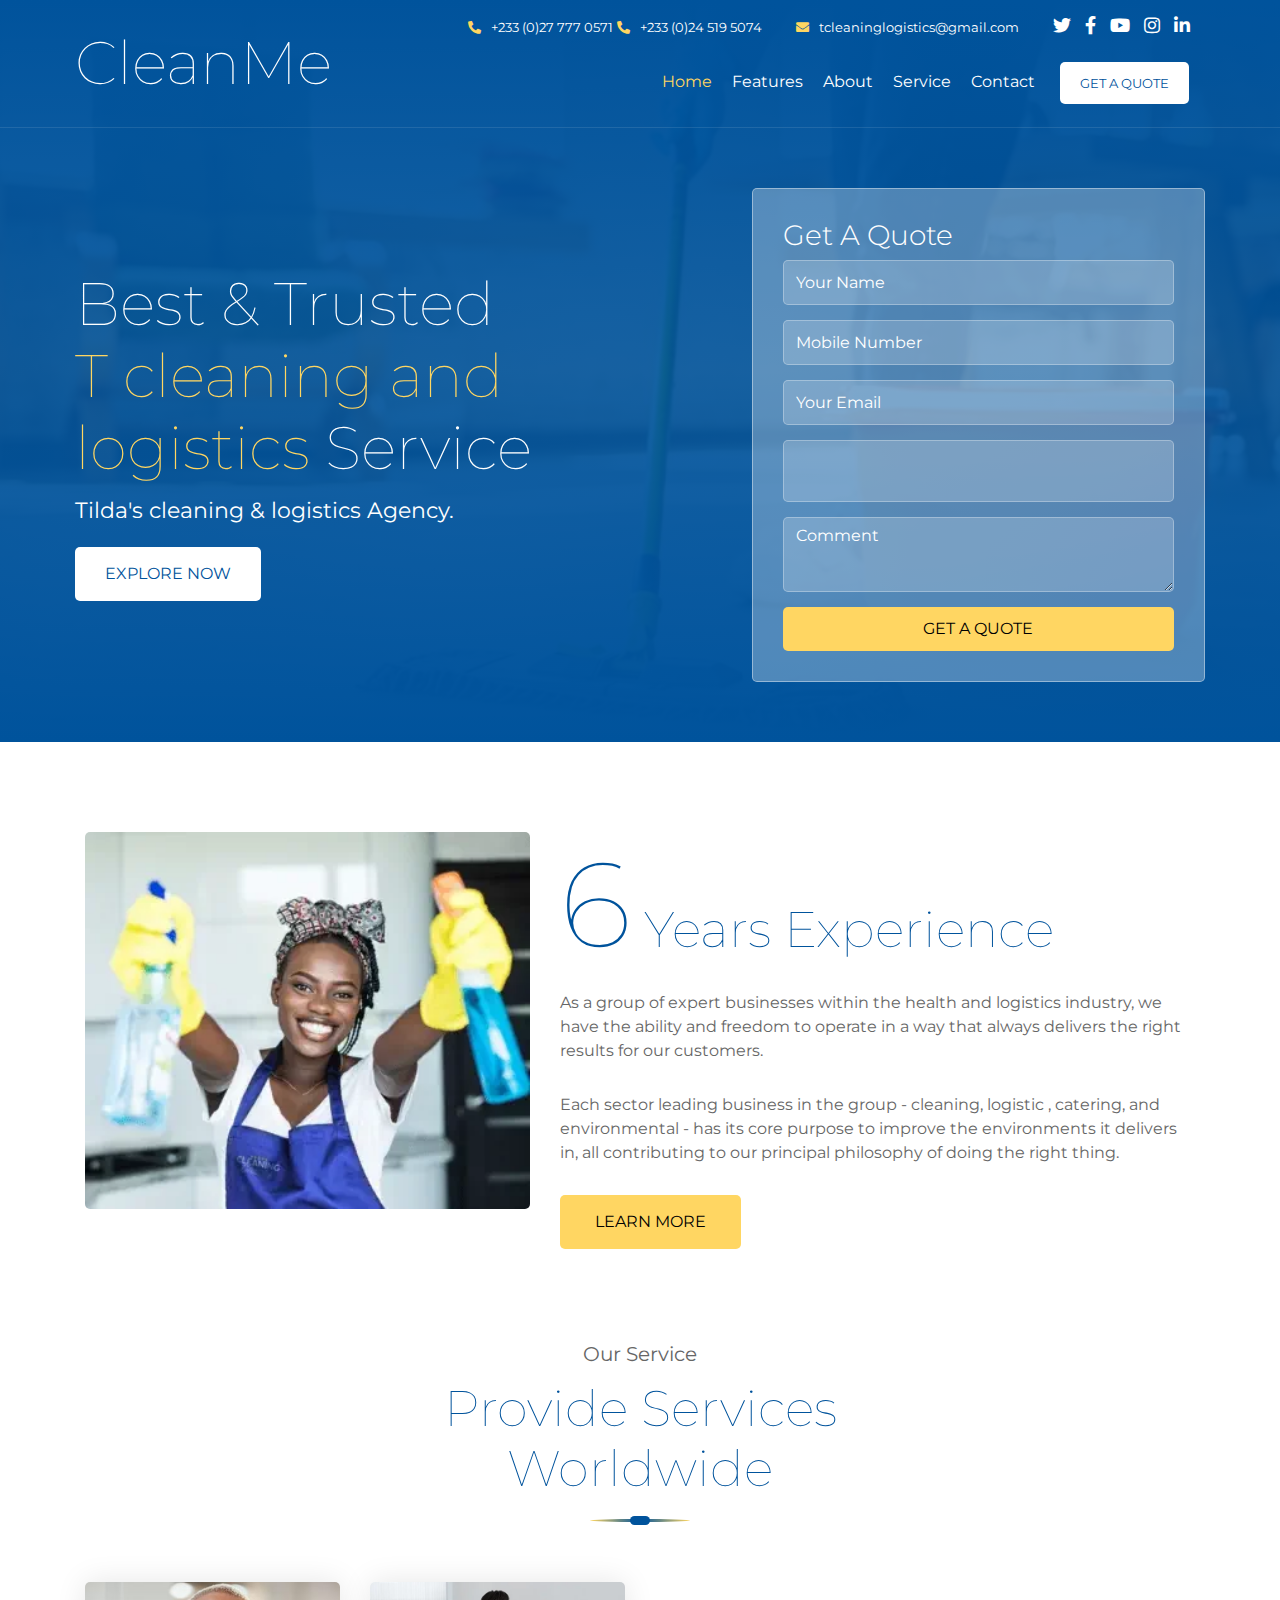
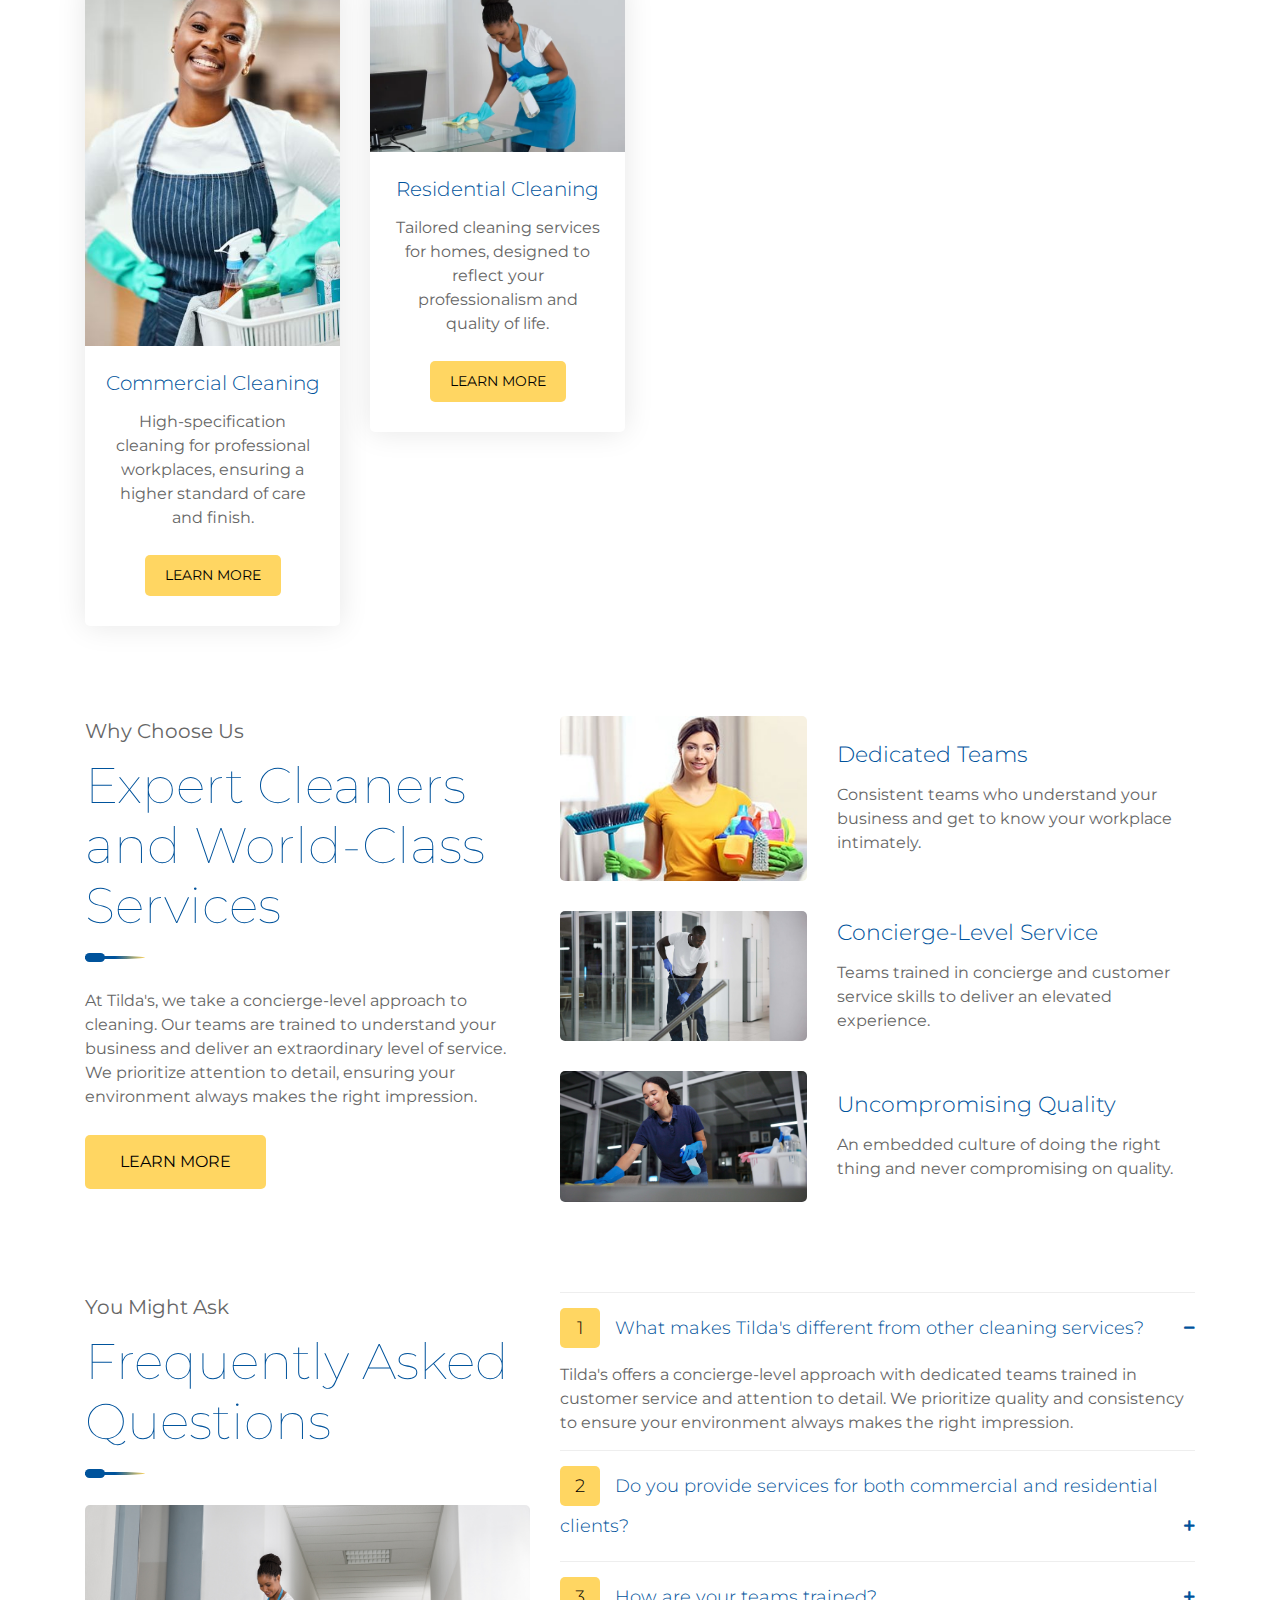
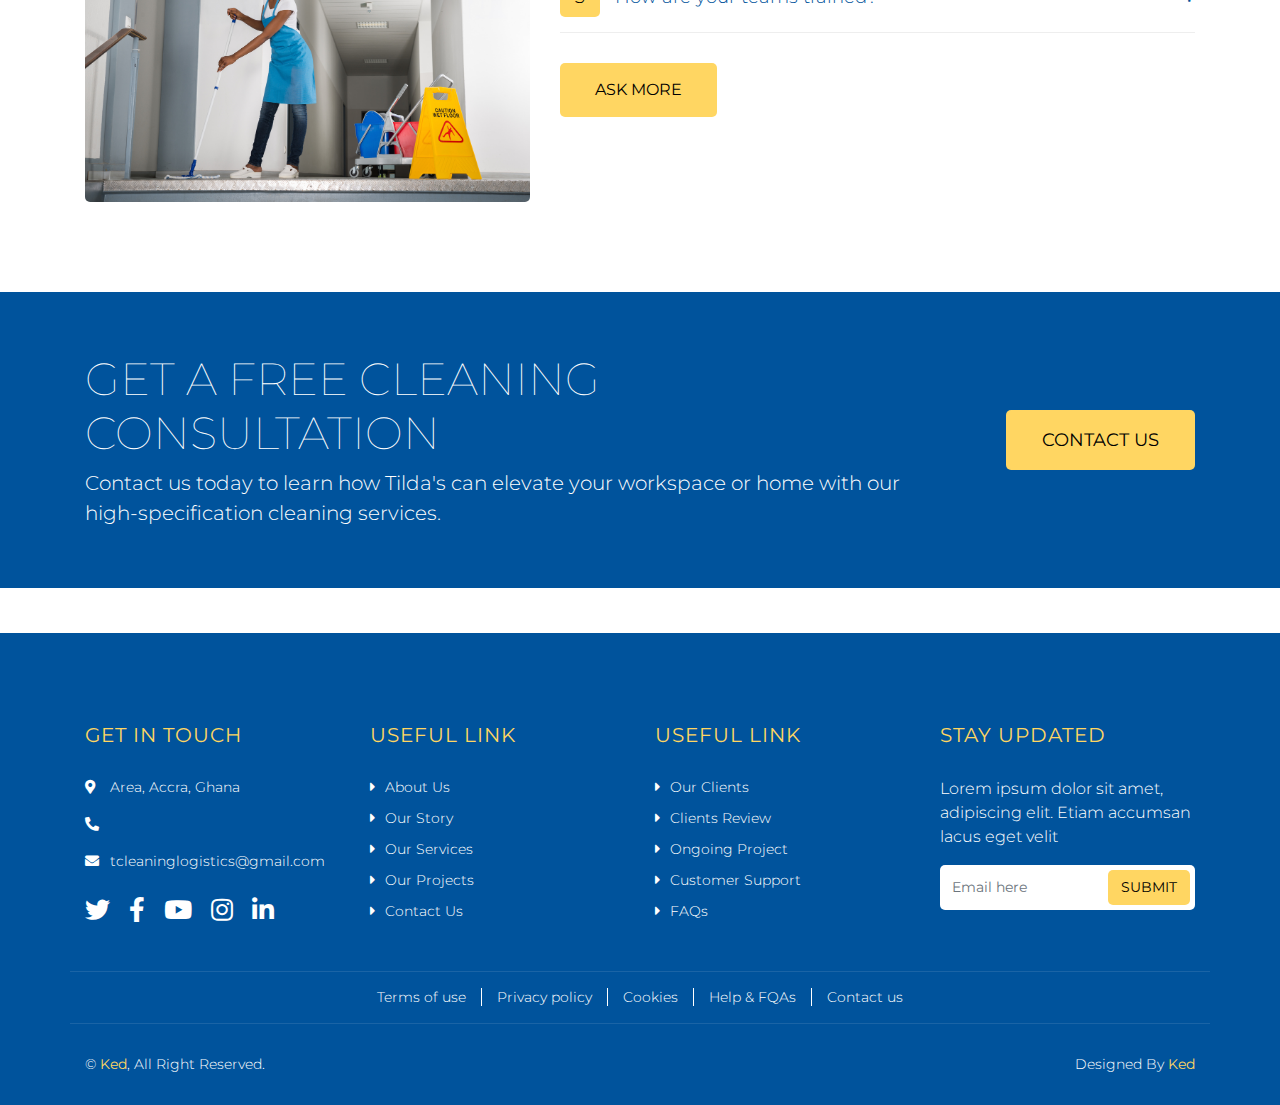
==== index.html @ 9ee3c09c "Page" ====
<!DOCTYPE html>
<html lang="en">
    <head>
        <meta charset="utf-8">
        <title>T cleaning and logistics</title>
        <meta content="width=device-width, initial-scale=1.0" name="viewport">
        <meta content="T cleaning and logistics" name="keywords">
        <meta content="T cleaning and logistics" name="description">

        <!-- Favicon -->
        <link href="img/favicon.ico" rel="icon">

        <!-- Google Font -->
        <link href="https://fonts.googleapis.com/css2?family=Montserrat:wght@100;300;400&display=swap" rel="stylesheet">
        
        <!-- CSS Libraries -->
        <link href="https://stackpath.bootstrapcdn.com/bootstrap/4.4.1/css/bootstrap.min.css" rel="stylesheet">
        <link href="https://cdnjs.cloudflare.com/ajax/libs/font-awesome/5.10.0/css/all.min.css" rel="stylesheet">
        <link href="lib/owlcarousel/assets/owl.carousel.min.css" rel="stylesheet">
        <link href="lib/lightbox/css/lightbox.min.css" rel="stylesheet">

        <!-- Template Stylesheet -->
        <link href="css/style.css" rel="stylesheet">
    </head>

    <body>
        <div class="wrapper">
            <!-- Header Start -->
            <div class="header home">
                <div class="container-fluid">
                    <div class="header-top row align-items-center">
                        <div class="col-lg-3">
                            <div class="brand">
                                <a href="index.html">
                                    CleanMe
                                    <!-- <img src="img/logo.png" alt="Logo"> -->
                                </a>
                            </div>
                        </div>
                        <div class="col-lg-9">
                            <div class="topbar">
                                <div class="topbar-col">
                                    <a href="tel:+233277770571"><i class="fa fa-phone-alt"></i>+233 (0)27 777 0571</a>
                                    <a href="tel:+233245195074"><i class="fa fa-phone-alt"></i>+233 (0)24 519 5074</a>
                                </div>
                                <div class="topbar-col">
                                    <a href="mailto:tcleaninglogistics@gmail.com"><i class="fa fa-envelope"></i>tcleaninglogistics@gmail.com</a>
                                </div>
                                <div class="topbar-col">
                                    <div class="topbar-social">
                                        <a href=""><i class="fab fa-twitter"></i></a>
                                        <a href=""><i class="fab fa-facebook-f"></i></a>
                                        <a href=""><i class="fab fa-youtube"></i></a>
                                        <a href=""><i class="fab fa-instagram"></i></a>
                                        <a href=""><i class="fab fa-linkedin-in"></i></a>
                                    </div>
                                </div>
                            </div>
                            <div class="navbar navbar-expand-lg bg-light navbar-light">
                                <a href="#" class="navbar-brand">MENU</a>
                                <button type="button" class="navbar-toggler" data-toggle="collapse" data-target="#navbarCollapse">
                                    <span class="navbar-toggler-icon"></span>
                                </button>

                                <div class="collapse navbar-collapse justify-content-between" id="navbarCollapse">
                                    <div class="navbar-nav ml-auto">
                                        <a href="index.html" class="nav-item nav-link active">Home</a>
                                        <a href="#feature" class="nav-item nav-link">Features</a>
                                        <a href="#about" class="nav-item nav-link">About</a>
                                        <a href="service.html" class="nav-item nav-link">Service</a>
                                        <a href="contact.html" class="nav-item nav-link">Contact</a>

                                        <a href="#" class="btn">Get A Quote</a>
                                    </div>
                                </div>
                            </div>
                        </div>
                    </div>
                    
                    <div class="hero row align-items-center">
                        <div class="col-md-7">
                            <h2>Best & Trusted</h2>
                            <h2><span>T cleaning and logistics</span> Service</h2>
                            <p>Tilda's cleaning & logistics Agency.</p>
                            <a class="btn" href="">Explore Now</a>
                        </div>
                        <div class="col-md-5">
                            <div class="form">
                                <h3>Get A Quote</h3>
                                <form>
                                    <input class="form-control name" type="text" placeholder="Your Name">
                                    <input class="form-control number" type="text" placeholder="Mobile Number">
                                    <input class="form-control email" type="email" placeholder="Your Email">
                                    <div class="control-group">
                                        <select class="custom-select service text-dark">
                                            <option selected>Choose a service</option>
                                            <option value="1">House Cleaning</option>
                                            <option value="2">Apartment Cleaning</option>
                                            <option value="3">Office Cleaning</option>
                                        </select>
                                    </div>
                                    <textarea class="form-control comment" placeholder="Comment"></textarea>
                                    <button class="btn btn-block submit">Get A Quote</button>
                                </form>
                            </div>
                        </div>
                    </div>
                </div>
            </div>
            <!-- Header End -->
            
            
            <!-- About Start -->
            <div class="about" id="about">
                <div class="container">
                    <div class="row">
                        <div class="col-lg-5 col-md-6">
                            <div class="about-img">
                                <img src="img/about.jpg" alt="Image">
                            </div>
                        </div>
                        <div class="col-lg-7 col-md-6">
                            <div class="about-text">
                                <h2><span class="experience">10</span> Years Experience</h2>
                                <p>
                                    As a group of expert businesses within the health and logistics industry, we have the ability and freedom to operate in a way that always delivers the right results for our customers.
                                </p>
                                <p>
                                    Each sector leading business in the group - cleaning, logistic ,  catering, and environmental - has its core purpose to improve the environments it delivers in, all contributing to our principal philosophy of doing the right thing. 
                                </p>
                                <a class="btn" href="#feature">Learn More</a>
                            </div>
                        </div>
                    </div>
                </div>
            </div>
            <!-- About End -->


            <!-- Service Start -->
<div class="service" id="service">
    <div class="container">
        <div class="section-header">
            <p>Our Service</p>
            <h2>Provide Services Worldwide</h2>
        </div>
        <div class="row">
            <div class="col-lg-3 col-md-6">
                <div class="service-item">
                    <img src="img/service-1.jpg" alt="Service">
                    <h3>Commercial Cleaning</h3>
                    <p>
                        High-specification cleaning for professional workplaces, ensuring a higher standard of care and finish.
                    </p>
                    <a class="btn" href="">Learn More</a>
                </div>
            </div>
            <div class="col-lg-3 col-md-6">
                <div class="service-item">
                    <img src="img/service-2.jpg" alt="Service">
                    <h3>Residential Cleaning</h3>
                    <p>
                        Tailored cleaning services for homes, designed to reflect your professionalism and quality of life.
                    </p>
                    <a class="btn" href="">Learn More</a>
                </div>
            </div>
        </div>
    </div>
</div>
<!-- Service End -->

<!-- Feature Start -->
<div class="feature" id="feature">
    <div class="container">
        <div class="row">
            <div class="col-md-5">
                <div class="section-header left">
                    <p>Why Choose Us</p>
                    <h2>Expert Cleaners and World-Class Services</h2>
                </div>
                <p>
                    At Tilda's, we take a concierge-level approach to cleaning. Our teams are trained to understand your business and deliver an extraordinary level of service. We prioritize attention to detail, ensuring your environment always makes the right impression.
                </p>
                <a class="btn" href="">Learn More</a>
            </div>
            <div class="col-md-7">
                <div class="row align-items-center feature-item">
                    <div class="col-5">
                        <img src="img/feature-1.jpg" alt="Feature">
                    </div>
                    <div class="col-7">
                        <h3>Dedicated Teams</h3>
                        <p>
                            Consistent teams who understand your business and get to know your workplace intimately.
                        </p>
                    </div>
                </div>
                <div class="row align-items-center feature-item">
                    <div class="col-5">
                        <img src="img/feature-2.jpg" alt="Feature">
                    </div>
                    <div class="col-7">
                        <h3>Concierge-Level Service</h3>
                        <p>
                            Teams trained in concierge and customer service skills to deliver an elevated experience.
                        </p>
                    </div>
                </div>
                <div class="row align-items-center feature-item">
                    <div class="col-5">
                        <img src="img/feature-3.jpg" alt="Feature">
                    </div>
                    <div class="col-7">
                        <h3>Uncompromising Quality</h3>
                        <p>
                            An embedded culture of doing the right thing and never compromising on quality.
                        </p>
                    </div>
                </div>
            </div>
        </div>
    </div>
</div>
<!-- Feature End -->

<!-- FAQs Start -->
<div class="faqs">
    <div class="container">
        <div class="row">
            <div class="col-md-5">
                <div class="section-header left">
                    <p>You Might Ask</p>
                    <h2>Frequently Asked Questions</h2>
                </div>
                <img src="img/faqs.jpg" alt="Image">
            </div>
            <div class="col-md-7">
                <div id="accordion">
                    <div class="card">
                        <div class="card-header">
                            <a class="card-link collapsed" data-toggle="collapse" href="#collapseOne" aria-expanded="true">
                                <span>1</span> What makes Tilda's different from other cleaning services?
                            </a>
                        </div>
                        <div id="collapseOne" class="collapse show" data-parent="#accordion">
                            <div class="card-body">
                                Tilda's offers a concierge-level approach with dedicated teams trained in customer service and attention to detail. We prioritize quality and consistency to ensure your environment always makes the right impression.
                            </div>
                        </div>
                    </div>
                    <div class="card">
                        <div class="card-header">
                            <a class="card-link" data-toggle="collapse" href="#collapseTwo">
                                <span>2</span> Do you provide services for both commercial and residential clients?
                            </a>
                        </div>
                        <div id="collapseTwo" class="collapse" data-parent="#accordion">
                            <div class="card-body">
                                Yes, Tilda's specializes in high-specification cleaning services for both professional workplaces and homes.
                            </div>
                        </div>
                    </div>
                    <div class="card">
                        <div class="card-header">
                            <a class="card-link" data-toggle="collapse" href="#collapseThree">
                                <span>3</span> How are your teams trained?
                            </a>
                        </div>
                        <div id="collapseThree" class="collapse" data-parent="#accordion">
                            <div class="card-body">
                                Our teams undergo rigorous training in concierge and customer service skills, ensuring they deliver an elevated level of service.
                            </div>
                        </div>
                    </div>
                </div>
                <a class="btn" href="">Ask more</a>
            </div>
        </div>
    </div>
</div>
<!-- FAQs End -->

<!-- Call to Action Start -->
<div class="call-to-action" id="contact">
    <div class="container">
        <div class="row align-items-center">
            <div class="col-md-9">
                <h2>Get A Free Cleaning Consultation</h2>
                <p>
                    Contact us today to learn how Tilda's can elevate your workspace or home with our high-specification cleaning services.
                </p>
            </div>
            <div class="col-md-3">
                <a class="btn" href="">Contact Us</a>
            </div>
        </div>
    </div>
</div>
<!-- Call to Action End -->


            <!-- Blog Start -->
            


            <!-- Footer Start -->
            <div class="footer">
                <div class="container">
                    <div class="row">
                        <div class="col-md-6 col-lg-3">
                            <div class="footer-contact">
                                <h2>Get In Touch</h2>
                                <p><i class="fa fa-map-marker-alt"></i>Area, Accra, Ghana</p>
                                <p><i class="fa fa-phone-alt"></i></p>
                                <p><i class="fa fa-envelope"></i>tcleaninglogistics@gmail.com</p>
                                <div class="footer-social">
                                    <a href=""><i class="fab fa-twitter"></i></a>
                                    <a href=""><i class="fab fa-facebook-f"></i></a>
                                    <a href=""><i class="fab fa-youtube"></i></a>
                                    <a href=""><i class="fab fa-instagram"></i></a>
                                    <a href=""><i class="fab fa-linkedin-in"></i></a>
                                </div>
                            </div>
                        </div>
                        <div class="col-md-6 col-lg-3">
                            <div class="footer-link">
                                <h2>Useful Link</h2>
                                <a href="">About Us</a>
                                <a href="">Our Story</a>
                                <a href="">Our Services</a>
                                <a href="">Our Projects</a>
                                <a href="">Contact Us</a>
                            </div>
                        </div>
                        <div class="col-md-6 col-lg-3">
                            <div class="footer-link">
                                <h2>Useful Link</h2>
                                <a href="">Our Clients</a>
                                <a href="">Clients Review</a>
                                <a href="">Ongoing Project</a>
                                <a href="">Customer Support</a>
                                <a href="">FAQs</a>
                            </div>
                        </div>
                        <div class="col-md-6 col-lg-3">
                            <div class="footer-form">
                                <h2>Stay Updated</h2>
                                <p>
                                    Lorem ipsum dolor sit amet, adipiscing elit. Etiam accumsan lacus eget velit
                                </p>
                                <input class="form-control" placeholder="Email here">
                                <button class="btn">Submit</button>
                            </div>
                        </div>
                    </div>
                </div>
                <div class="container footer-menu">
                    <div class="f-menu">
                        <a href="">Terms of use</a>
                        <a href="">Privacy policy</a>
                        <a href="">Cookies</a>
                        <a href="">Help & FQAs</a>
                        <a href="">Contact us</a>
                    </div>
                </div>
                <div class="container copyright">
                    <div class="row">
                        <div class="col-md-6">
                            <p>&copy; <a href="https://dodger215.github.io/my-portfolio/">Ked</a>, All Right Reserved.</p>
                        </div>
                        <div class="col-md-6">
                            <p>Designed By <a href="https://dodger215.github.io/my-portfolio/">Ked</a></p>
                        </div>
                    </div>
                </div>
            </div>
            <!-- Footer End -->
            
            <a href="#" class="back-to-top"><i class="fa fa-chevron-up"></i></a>
        </div>

        <!-- JavaScript Libraries -->
        <script src="https://code.jquery.com/jquery-3.4.1.min.js"></script>
        <script src="https://stackpath.bootstrapcdn.com/bootstrap/4.4.1/js/bootstrap.bundle.min.js"></script>
        <script src="lib/easing/easing.min.js"></script>
        <script src="lib/owlcarousel/owl.carousel.min.js"></script>
        <script src="lib/isotope/isotope.pkgd.min.js"></script>
        <script src="lib/lightbox/js/lightbox.min.js"></script>
        <script>
            const establishedYear = 2020;

            // Get the current year
            const currentYear = new Date().getFullYear();

            // Calculate the years of experience
            const yearsOfExperience = currentYear - establishedYear;

            // Update the HTML element with the calculated years of experience
            document.querySelector('.experience').textContent = yearsOfExperience;
        </script>
        

        <!-- Template Javascript -->
        <script src="js/main.js"></script>
    </body>
</html>
---- css/style.css ----
body {
    color: #666666;
    background: #ffffff;
    font-family: 'Montserrat', sans-serif;
    font-weight: 400;
}

h1,
h2, 
h3, 
h4,
h5, 
h6 {
    font-weight: 100;
}

a {
    color: #454545;
    transition: .3s;
}

a:hover,
a:active,
a:focus {
    color: #333333;
    outline: none;
    text-decoration: none;
}

.btn:focus {
    box-shadow: none;
}

.wrapper {
    position: relative;
    width: 100%;
    max-width: 1366px;
    margin: 0 auto;
    background: #ffffff;
}

.back-to-top {
    position: fixed;
    display: none;
    background: #FFD662;
    color: #000000;
    width: 44px;
    height: 44px;
    text-align: center;
    line-height: 1;
    font-size: 22px;
    border-radius: 5px;
    right: 15px;
    bottom: 15px;
    transition: background 0.5s;
    z-index: 9;
}

.back-to-top:hover {
    color: #ffffff;
    background: #00539C;
}

.back-to-top i {
    padding-top: 10px;
}


/*******************************/
/********** Header CSS *********/
/*******************************/
.header {
    position: relative;
    width: 100%;
    padding: 15px 0 0 0;
    background: #00539C;
}

.header.home {
    margin-bottom: 45px;
    background: linear-gradient(rgba(0, 83, 156, 1), rgba(0, 83, 156, .9), rgba(0, 83, 156, 1)), url(../img/header.jpg);
    background-position: center;
    background-repeat: no-repeat;
    background-size: cover;
}

@media (min-width: 992px) {
    .header .row {
        padding: 0 60px;
    }
}

.header .header-top {
    padding-bottom: 15px;
    border-bottom: 1px solid rgba(255, 255, 255, .1);
}

.header .brand {
    position: relative;
}

.header .brand a {
    color: #ffffff;
    font-size: 60px;
    font-weight: 100;
}

.header .brand img {
    width: 100%;
    max-width: 150px;
    height: 100%;
    max-height: 100px;
}

.header .topbar {
    position: relative;
    text-align: right;
}

.header .topbar .topbar-col {
    display: inline-block;
    padding: 0 15px;
    margin-bottom: 15px;
}

.header .topbar-col a {
    color: #ffffff;
    font-size: 13px;
}

.header .topbar-col a i {
    margin-right: 10px;
    color: #FFD662;
}

.header .topbar-social {
    position: relative;
}

.header .topbar-social a {
    display: inline-block;
}

.header .topbar-social a i {
    margin-right: 10px;
    font-size: 18px;
    color: #ffffff;
}

.header .topbar-social a:last-child i {
    margin: 0;
}

.header .topbar-social a:hover i {
    color: #FFD662;
}

.header .dropdown-menu {
    margin-top: 0;
    border: 0;
    border-radius: 5px;
    background: #eeeeee;
}

.header .dropdown-menu a.active {
    color: #FFD662;
}

@media (min-width: 992px) {
    .header .navbar {
        background: transparent !important;
    }
    
    .header .navbar-brand {
        display: none;
    }
    
    .header .navbar-light a.nav-link,
    .header .navbar-light .show > .nav-link {
        position: relative;
        padding: 8px 10px;
        color: #ffffff;
        font-size: 16px;
        z-index: 1;
    }
    
    .header .navbar-light a.nav-link:hover,
    .header .navbar-light a.nav-link.active {
        color: #FFD662;
    }
}

@media (max-width: 992px) {
    .header .brand {
        text-align: center;
        margin-bottom: 15px;
    }
    
    .header .topbar {
        text-align: center;
        margin-bottom: 15px;
    }
    
    .header .topbar .topbar-col {
        margin: 0;
    }
    
    .header .topbar .topbar-social {
        margin-top: 5px;
    }
    
    .header .navbar {
        background: #ffffff !important;
        border: none;
        z-index: 1;
    }
    
    .header a.nav-link {
        padding: 5px 0;
    }
    
    .header .dropdown-menu {
        box-shadow: none;
    }
}

.header .navbar .btn {
    position: relative;
    margin-left: 15px;
    padding: 12px 20px 10px 20px;
    font-size: 13px;
    text-transform: uppercase;
    color: #00539C;
    border: none;
    border-radius: 5px;
    background: #ffffff;
    transition: .3s;
}

.header .navbar .btn:hover {
    color: #000000;
    background: #FFD662;
}

.header .navbar .btn i {
    font-size: 16px;
    margin-right: 8px;
}

@media (max-width: 992px) {
    .header .navbar {
        border-radius: 5px;
    }
    
    .header .navbar .btn {
        display: none;
    }
}

.header .hero {
    padding-top: 60px;
    padding-bottom: 60px;
}

.header .hero h2 {
    margin: 0;
    font-size: 60px;
    font-weight: 100;
    color: #ffffff;
}

.header .hero h2 span {
    color: #FFD662;
}

.header .hero p {
    margin: 10px 0 20px 0;
    font-size: 22px;
    color: #ffffff;
}

.header .hero a.btn {
    position: relative;
    padding: 15px 30px;
    font-size: 16px;
    text-transform: uppercase;
    color: #00539C;
    border: none;
    border-radius: 5px;
    background: #ffffff;
    transition: .3s;
}

.header .hero a.btn:hover {
    color: #000000;
    background: #FFD662;
}

.header .hero .form {
    padding: 30px;
    border: 1px solid rgba(255, 255, 255, .4);
    background: rgba(255, 255, 255, .3);
    border-radius: 5px;
}

.header .hero .form h3 {
    color: #ffffff;
    font-weight: 300;
}

.header .hero .form input,
.header .hero .form select,
.header .hero .form textarea {
    margin-bottom: 15px;
    height: 45px;
    border-radius: 5px;
    border: 1px solid rgba(255, 255, 255, .3);
    background: rgba(255, 255, 255, .2);
}

.header .hero .form textarea {
    height: 75px;
}

.header .hero .form select,
.header .hero .form input::placeholder,
.header .hero .form textarea::placeholder {
    color: #ffffff;
}

.header .hero .form select option:not(:checked) {
    color: #666666;
}

.header .hero .form .btn {
    position: relative;
    padding: 10px 35px;
    font-size: 16px;
    text-transform: uppercase;
    color: #000000;
    border: none;
    border-radius: 5px;
    background: #FFD662;
    transition: .3s;
}

.header .hero .form .btn:hover {
    color: #00539C;
    background: #ffffff;
}

@media (max-width: 767.98px) {
    .header .hero .form {
        margin-top: 45px;
    }
}


/*******************************/
/******* Page Header CSS *******/
/*******************************/
.page-header {
    position: relative;
    margin-bottom: 45px;
    padding: 90px 0;
    text-align: center;
    background: #FFD662;
}

.page-header h2 {
    color: #000000;
    font-size: 60px;
    font-weight: 100;
    text-transform: uppercase;
    margin-bottom: 15px;
}

.page-header a {
    position: relative;
    padding: 0 12px;
    font-size: 22px;
    font-weight: 300;
    color: #00539C;
}

.page-header a:hover {
    color: #000000;
}

.page-header a::after {
    position: absolute;
    content: "/";
    width: 8px;
    height: 8px;
    top: -2px;
    right: -7px;
    text-align: center;
    color: #666666;
}

.page-header a:last-child::after {
    display: none;
}


/*******************************/
/******* Section Header ********/
/*******************************/
.section-header {
    position: relative;
    width: 100%;
    max-width: 550px;
    text-align: center;
    margin: 0 auto;
    margin-bottom: 60px;
    padding-bottom: 15px;
}

.section-header::before {
    position: absolute;
    content: "";
    width: 100px;
    height: 3px;
    left: calc(50% - 50px);
    bottom: 0;
    background: linear-gradient(to left, #FFD662, #00539C, #FFD662);
    border-radius: 100%;
}

.section-header::after {
    position: absolute;
    content: "";
    width: 20px;
    height: 9px;
    left: calc(50% - 10px);
    bottom: -3px;
    background: #00539C;
    border-radius: 5px;
}

.section-header p {
    margin-bottom: 10px;
    font-size: 20px;
}

.section-header h2 {
    color: #00539C;
    font-size: 50px;
    font-weight: 100;
}

.section-header.left {
    text-align: left;
}

.section-header.left::before {
    width: 60px;
    left: 0;
    background: linear-gradient(to left, #FFD662, #00539C, #00539C);
    border-radius: 0 100% 100% 0;
}

.section-header.left::after {
    left: 0;
    border-radius: 5px;
}


/*******************************/
/********** About CSS **********/
/*******************************/
.about {
    position: relative;
    width: 100%;
    padding: 45px 0;
}

.about .about-img img {
    width: 100%;
    border-radius: 5px;
}

.about .about-text h2 {
    position: relative;
    color: #00539C;
    font-size: 50px;
    margin-bottom: 15px;
}

.about .about-text h2 span {
    font-size: 120px;
}

.about .about-text p {
    font-size: 16px;
    margin-bottom: 30px;
}

.about .about-text a.btn {
    padding: 15px 35px;
    font-size: 16px;
    text-transform: uppercase;
    color: #000000;
    border: none;
    border-radius: 5px;
    background: #FFD662;
    transition: .3s;
}

.about .about-text a.btn:hover {
    color: #ffffff;
    background: #00539C;
}

@media (max-width: 767.98px) {
    .about .about-img img {
        margin-bottom: 30px;
    }
}


/*******************************/
/********* Service CSS *********/
/*******************************/
.service {
    position: relative;
    width: 100%;
    padding: 45px 0 15px 0;
}

.service .service-item {
    position: relative;
    width: 100%;
    text-align: center;
    background: #ffffff;
    border-radius: 5px;
    margin-bottom: 30px;
    box-shadow: 0 0 30px rgba(0, 0, 0, .1);
}

.service .service-item img {
    width: 100%;
    border-radius: 5px 5px 0 0;
}

.service .service-item h3 {
    margin: 0;
    padding: 25px 15px 15px 15px;
    font-size: 20px;
    font-weight: 300;
    color: #00539C;
}

.service .service-item p {
    margin: 0;
    padding: 0 25px 25px 25px;
    font-size: 16px;
}

.service .service-item a.btn {
    position: relative;
    margin-bottom: 30px;
    padding: 10px 20px;
    font-size: 14px;
    text-transform: uppercase;
    color: #000000;
    border: none;
    border-radius: 5px;
    background: #FFD662;
    transition: .3s;
}

.service .service-item:hover a.btn {
    color: #ffffff;
    background: #00539C;
}

.service .service-item a.btn:hover {
    color: #000000;
    background: #FFD662;
}


/*******************************/
/********* Feature CSS *********/
/*******************************/
.feature {
    position: relative;
    width: 100%;
    padding: 45px 0 15px 0;
}

.feature .section-header {
    margin-bottom: 30px;
}

.feature a.btn {
    margin-top: 10px;
    padding: 15px 35px;
    font-size: 16px;
    text-transform: uppercase;
    color: #000000;
    border: none;
    border-radius: 5px;
    background: #FFD662;
    transition: .3s;
}

.feature a.btn:hover {
    color: #ffffff;
    background: #00539C;
}

.feature .feature-item {
    margin-bottom: 30px;
}

.feature .feature-item img {
    width: 100%;
    border-radius: 5px;
}

.feature .feature-item h3 {
    margin-bottom: 15px;
    font-size: 22px;
    font-weight: 300;
    color: #00539C;
}

.feature .feature-item p {
    margin: 0;
    font-size: 16px;
}

@media (max-width: 767.98px) {
    .feature a.btn {
        margin-bottom: 45px;
    }
}


/*******************************/
/*********** Team CSS **********/
/*******************************/
.team {
    position: relative;
    width: 100%;
    padding: 45px 0 15px 0;
}

.team .team-item {
    margin-bottom: 30px;
}

.team .team-img {
    position: relative;
    font-size: 0;
    clip-path: polygon(50% 0%, 100% 25%, 100% 75%, 50% 100%, 0% 75%, 0% 25%);
    -webkit-clip-path: polygon(50% 0%, 100% 25%, 100% 75%, 50% 100%, 0% 75%, 0% 25%);
}

.team .team-img img {
    width: 100%;
    height: auto;
}

.team .team-text {
    padding: 150px 15px 30px 15px;
    margin-top: -130px;
    text-align: center;
    background: #ffffff;
    border: 1px solid #eeeeee;
    transition: .3s;
}

.team .team-text:hover {
    background: #FFD662;
    border: 1px solid #FFD662;
}

.team .team-text h2 {
    margin-bottom: 5px;
    font-size: 20px;
    font-weight: 400;
    color: #00539C;
}

.team .team-text h3 {
    margin-bottom: 20px;
    font-size: 16px;
    font-weight: 300;
}

.team .team-social {
    position: relative;
    width: 100%;
    display: flex;
    align-items: center;
    justify-content: center;
    font-size: 0;
}

.team .team-social a {
    display: inline-block;
    width: 40px;
    height: 40px;
    margin-right: 10px;
    padding: 11px 0 10px 0;
    font-size: 16px;
    font-weight: 300;
    line-height: 16px;
    text-align: center;
    color: #ffffff;
    border-radius: 5px;
    transition: .3s;
}

.team .team-social a.social-tw {
    background: #00acee;
}

.team .team-social a.social-fb {
    background: #3b5998;
}

.team .team-social a.social-li {
    background: #0e76a8;
}

.team .team-social a.social-in {
    background: #3f729b;
}

.team .team-social a.social-yt {
    background: #c4302b;
}

.team .team-social a:last-child {
    margin-right: 0;
}

.team .team-social a:hover {
    color: #ffffff;
    background: #00539C;
}


/*******************************/
/*********** FAQs CSS **********/
/*******************************/
.faqs {
    position: relative;
    width: 100%;
    padding: 45px 0;
}

.faqs .section-header {
    margin-bottom: 30px;
}

.faqs img {
    width: 100%;
    border-radius: 5px;
}

@media(max-width: 767.98px) {
    .faqs img {
        margin-bottom: 30px;
    }
}

.faqs .card {
    margin-bottom: 15px;
    padding-top: 15px;
    border: none;
    border-radius: 0;
    border-top: 1px solid #eeeeee;
}

.faqs .card:last-child {
    margin-bottom: 0;
    padding-bottom: 15px;
    border-bottom: 1px solid #eeeeee;
}

.faqs .card-header {
    padding: 0;
    border: none;
    background: #ffffff;
}

.faqs .card-header a {
    display: block;
    width: 100%;
    color: #00539C;
    font-size: 18px;
    font-weight: 300;
    line-height: 40px;
}

.faqs .card-header a span {
    display: inline-block;
    width: 40px;
    height: 40px;
    margin-right: 10px;
    text-align: center;
    background: #FFD662;
    color: #000000;
    border-radius: 5px;
}

.faqs .card-header [data-toggle="collapse"]:after {
    font-family: 'font Awesome 5 Free';
    content: "\f067";
    float: right;
    color: #00539C;
    font-size: 12px;
    font-weight: 900;
    transition: .3s;
}

.faqs .card-header [data-toggle="collapse"][aria-expanded="true"]:after {
    font-family: 'font Awesome 5 Free';
    content: "\f068";
    float: right;
    color: #00539C;
    font-size: 12px;
    font-weight: 900;
    transition: .3s;
}

.faqs .card-body {
    padding: 15px 0 0 0;
    font-size: 16px;
    border: none;
    background: #ffffff;
}

.faqs a.btn {
    margin-top: 30px;
    padding: 15px 35px;
    font-size: 16px;
    text-transform: uppercase;
    color: #000000;
    border: none;
    border-radius: 5px;
    background: #FFD662;
    transition: .3s;
}

.faqs a.btn:hover {
    color: #ffffff;
    background: #00539C;
}


/*******************************/
/****** Pricing Plan CSS *******/
/*******************************/
.price {
    position: relative;
    padding: 45px 0 15px 0;
}

.price .price-item {
    text-align: center;
    background: #ffffff;
    border-radius: 5px;
    box-shadow: 0 0 30px rgba(0, 0, 0, .1);
    margin-bottom: 30px;
}

.price .price-header {
    padding: 30px 0 50px 0;
    color: #000000;
    background: #FFD662;
    border-radius: 5px 5px 0 0;
}

.price .featured-item .price-header {
    color: #ffffff;
    background: #00539C;
}

.price .price-icon {
    margin-bottom: 15px;
}

.price .price-icon i {
    display: inline-block;
    font-size: 45px;
}

.price .price-title h2 {
    font-size: 24px;
    font-weight: 300;
    letter-spacing: 2px;
}

.price .price-pricing h2 {
    font-size: 60px;
    font-weight: 100;
    margin-left: 15px;
    margin-bottom: 0;
}

.price .price-pricing h2 small {
    position: absolute;
    font-size: 18px;
    font-weight: 300;
    margin-top: 16px;
    margin-left: -15px;
}

.price .price-body {
    padding: 20px 0;
    background: #ffffff;
    border-radius: 25px 30px 0 0;
    margin-top: -30px;
}

.price .price-des ul {
    margin: 0;
    padding: 0;
    list-style: none;
}

.price .price-des ul li {
    color: #2A293E;
    font-size: 14px;
    font-weight: 300;
    padding: 5px;
    border-bottom: 1px solid #eeeeee;
}

.price .price-des ul li:last-child {
    border: none;
}

.price .price-footer {
    padding-bottom: 30px;
    background: #ffffff;
    border-radius: 0 0 5px 5px;
}


.price .price-action a {
    display: inline-block;
    padding: 10px 25px;
    color: #000000;
    font-size: 14px;
    letter-spacing: 2px;
    background: #FFD662;
    border-radius: 5px;
    transition:  .3s;
}

.price .price-action a i {
    margin-right: 5px;
}

.price .price-action a:hover {
    color: #ffffff;
    background: #00539C;
}

.price .featured-item .price-action a {
    color: #ffffff;
    background: #00539C;
}

.price .featured-item .price-action a:hover {
    color: #000000;
    background: #FFD662;
}


/*******************************/
/********** Newsletter *********/
/*******************************/
.newsletter {
    position: relative;
    margin: 45px 0;
    padding: 60px 0;
    background: #00539C;
}

.newsletter h2 {
    color: #ffffff;
    font-size: 45px;
    font-weight: 100;
    text-transform: uppercase;
}

.newsletter p {
    margin: 0;
    color: #ffffff;
    font-size: 20px;
    font-weight: 300;
}

.newsletter .form {
    position: relative;
}

.newsletter input {
    height: 60px;
    border: none;
    border-radius: 5px;
}

.newsletter .btn {
    position: absolute;
    top: 5px;
    right: 5px;
    height: 50px;
    padding: 10px 20px;
    font-size: 16px;
    font-weight:400;
    text-transform: uppercase;
    color: #000000;
    background: #FFD662;
    border-radius: 5px;
    transition: .3s;
}

.newsletter .btn:hover {
    color: #ffffff;
    background: #00539C;
}


/*******************************/
/******* Testimonial CSS *******/
/*******************************/
.testimonial {
    position: relative;
    padding: 45px 0;
}

.testimonial .testimonial-item {
    position: relative;
    margin: 0 15px;
    text-align: center;
}

.testimonial .testimonial-img {
    position: relative;
    margin-bottom: 15px;
    z-index: 1;
}

.testimonial .testimonial-item img {
    margin: 0 auto;
    width: 150px;
    border: 15px solid #ffffff;
    border-radius: 100px;
}

.testimonial .testimonial-content {
    position: relative;
    margin-top: -90px;
    padding: 100px 25px 25px 25px;
    text-align: center;
    background: #FFD662;
    border-radius: 5px;
}

.testimonial .testimonial-item p {
    color: #000000;
    font-size: 16px;
    font-weight: 400;
}

.testimonial .testimonial-content h3 {
    color: #000000;
    font-size: 18px;
    font-weight: 400;
    text-transform: uppercase;
    margin-bottom: 5px;
}

.testimonial .testimonial-content h4 {
    font-size: 14px;
    font-weight: 400;
    margin-bottom: 0;
}

.testimonial .owl-nav,
.testimonial .owl-dots {
    margin-top: 15px;
    text-align: center;
}

.testimonial .owl-dot {
    display: inline-block;
    margin: 0 5px;
    width: 12px;
    height: 12px;
    border-radius: 50%;
    background: #FFD662;
}

.testimonial .owl-dot.active {
    background: #00539C;
}


/*******************************/
/*********** Blog CSS **********/
/*******************************/
.blog {
    position: relative;
    width: 100%;
    padding: 45px 0 15px 0;
}

.blog .blog-item {
    position: relative;
    width: 100%;
    border-radius: 5px;
    margin-bottom: 30px;
    background: #ffffff;
    box-shadow: 0 0 30px rgba(0, 0, 0, .1);
}

.blog .blog-item img {
    width: 100%;
    border-radius: 5px 5px 0 0;
}

.blog .blog-item h3 {
    margin: 0;
    padding: 25px 30px 5px 30px;
    font-size: 22px;
    font-weight: 300;
    color: #00539C;
}

.blog .blog-item .meta {
    padding: 0 30px 15px 30px;
}

.blog .blog-item .meta * {
    display: inline-block;
    margin: 0;
    padding: 0;
    font-size: 14px;
    color: #999999;
}

.blog .blog-item .meta i {
    margin: 0 2px 0 10px;
}

.blog .blog-item .meta i:first-child {
    margin-left: 0;
}

.blog .blog-item p {
    padding: 0 30px;
    font-size: 16px;
}

.blog .blog-item a.btn {
    position: relative;
    margin: 5px 30px 30px 30px;
    padding: 10px 20px;
    font-size: 14px;
    text-transform: uppercase;
    color: #000000;
    border: none;
    border-radius: 5px;
    background: #FFD662;
    transition: .3s;
}

.blog .blog-item:hover a.btn {
    color: #ffffff;
    background: #00539C;
}

.blog .blog-item a.btn:hover {
    color: #000000;
    background: #FFD662;
}


/*******************************/
/******* Call to Action ********/
/*******************************/
.call-to-action {
    position: relative;
    margin: 45px 0;
    padding: 60px 0;
    background: #00539C;
}

.call-to-action h2 {
    color: #ffffff;
    font-size: 45px;
    font-weight: 100;
    text-transform: uppercase;
}

.call-to-action p {
    margin: 0;
    color: #ffffff;
    font-size: 20px;
    font-weight: 300;
}

.call-to-action a {
    float: right;
    height: 60px;
    padding: 16px 35px 14px 35px;
    font-size: 18px;
    font-weight:400;
    text-transform: uppercase;
    color: #000000;
    background: #FFD662;
    border-radius: 5px;
}

.call-to-action a:hover {
    color: #FFD662;
    background: #ffffff;
}

@media (max-width: 768px) {
    .call-to-action a {
        float: left;
        margin-top: 30px;
    }
}


/*******************************/
/********** Story CSS **********/
/*******************************/
.story {
    position: relative;
    width: 100%;
    padding: 45px 0 15px 0;
}

.story .container {
    max-width: 960px;
}

.story .story-container {
    position: relative;
    width: 100%;
}

.story .story-end,
.story .story-start,
.story .story-year {
    position: relative;
    width: 100%;
    text-align: center;
    z-index: 1;
}

.story .story-end p,
.story .story-start p,
.story .story-year p {
    display: inline-block;
    width: 100px;
    margin: 0;
    padding: 10px 0;
    text-align: center;
    background: #FFD662;
    border: 1px solid #00539C;
    border-radius: 5px;
    color: #000000;
    font-size: 16px;
    text-transform: uppercase;
}

.story .story-year {
    margin: 30px 0;
}

.story .story-continue {
    position: relative;
    width: 100%;
    padding: 60px 0;
}

.story .story-continue::before {
    position: absolute;
    content: "";
    width: 3px;
    height: 100%;
    top: 0;
    left: 50%;
    margin-left: -1.5px;
    background: #FFD662;
    border-left: 1px solid #00539C;
    border-right: 1px solid #00539C;
}

.story .row.story-left,
.story .row.story-right .story-date {
    text-align: right;
}

.story .row.story-right,
.story .row.story-left .story-date {
    text-align: left;
}

.story .story-date {
    padding: 0 5px;
    font-size: 14px;
    font-weight: 400;
    margin: 41px 0 0 0;
}

.story .story-date::after {
    content: '';
    display: block;
    position: absolute;
    width: 17px;
    height: 17px;
    top: 42px;
    background: #FFD662;
    border: 1px solid #00539C;
    border-radius: 15px;
    z-index: 1;
}

.story .row.story-left .story-date::after {
    left: -8.5px;
}

.story .row.story-right .story-date::after {
    right: -8.5px;
}

.story .story-box,
.story .story-launch {
    position: relative;
    display: inline-block;
    margin: 15px;
    padding: 20px 25px;
    border: 1px solid #dddddd;
    border-radius: 6px;
    background: #ffffff;
}

.story .story-launch {
    width: 100%;
    margin: 15px 0;
    padding: 0;
    border: none;
    text-align: center;
    background: transparent;
}

.story .story-box::after,
.story .story-box::before {
    content: '';
    display: block;
    position: absolute;
    width: 0;
    height: 0;
    border-style: solid;
}

.story .row.story-left .story-box::after,
.story .row.story-left .story-box::before {
    left: 100%;
}

.story .row.story-right .story-box::after,
.story .row.story-right .story-box::before {
    right: 100%;
}

.story .story-launch .story-box::after,
.story .story-launch .story-box::before {
    left: 50%;
    margin-left: -10px;
}

.story .story-box::after {
    top: 26px;
    border-color: transparent transparent transparent #ffffff;
    border-width: 10px;
}

.story .story-box::before {
    top: 25px;
    border-color: transparent transparent transparent #dddddd;
    border-width: 11px;
}

.story .row.story-right .story-box::after {
    border-color: transparent #ffffff transparent transparent;
}

.story .row.story-right .story-box::before {
    border-color: transparent #dddddd transparent transparent;
}

.story .story-launch .story-box::after {
    top: -20px;
    border-color: transparent transparent #dddddd transparent;
}

.story .story-launch .story-box::before {
    top: -19px;
    border-color: transparent transparent #ffffff transparent;
    border-width: 10px;
    z-index: 1;
}

.story .story-box .story-text {
    position: relative;
    float: left;
}

.story .story-launch .story-text {
    max-width: 400px;
}

.story .story-text h3 {
    color: #00539C;
    font-size: 18px;
    font-weight: 400;
}

.story .story-text p {
    font-size: 16px;
    font-weight: 400;
    margin-bottom: 0;
}

@media (max-width: 768px) {
    .story .story-continue::before {
        left: 48.5px;
    }
    
    .story .story-end,
    .story .story-start,
    .story .story-year,
    .story .row.story-left,
    .story .row.story-right .story-date,
    .story .row.story-right,
    .story .row.story-left .story-date,
    .story .story-launch {
        text-align: left;
    }
    
    .story .story-date {
        padding: 0;
    }
    
    .story .row.story-left .story-date::after,
    .story .row.story-right .story-date::after {
        left: 54.5px;
    }
    
    .story .story-box,
    .story .row.story-right .story-date,
    .story .row.story-left .story-date {
        margin-left: 77px;
    }
    
    .story .story-launch .story-box {
        margin-left: 0;
    }
    
    .story .row.story-left .story-box::after {
        left: -20px;
        border-color: transparent #ffffff transparent transparent;
    }

    .story .row.story-left .story-box::before {
        left: -22px;
        border-color: transparent #dddddd transparent transparent;
    }
    
    .story .story-launch .story-box::after,
    .story .story-launch .story-box::before {
        left: 30px;
        margin-left: 0;
    }
}


/*******************************/
/******** Portfolio CSS ********/
/*******************************/
.portfolio {
    position: relative;
    padding: 45px 0;
    background: #ffffff;
}

.portfolio #portfolio-flters {
    padding: 0;
    margin: -15px 0 25px 0;
    list-style: none;
    font-size: 0;
    text-align: center;
}

.portfolio #portfolio-flters li,
.portfolio .load-more .btn {
    cursor: pointer;
    display: inline-block;
    margin: 5px;
    padding: 12px 15px;
    color: #000000;
    font-size: 14px;
    text-transform: uppercase;
    border-radius: 5px;
    background: #FFD662;
    transition: .3s;
}

.portfolio #portfolio-flters li:hover,
.portfolio #portfolio-flters li.filter-active {
    background: #00539C;
    color: #ffffff;
}

.portfolio .load-more {
    text-align: center;
}

.portfolio .load-more .btn {
    padding: 15px 35px;
    font-size: 16px;
    transition: .3s;
}

.portfolio .load-more .btn:hover {
    color: #ffffff;
    background: #00539C;
}

.portfolio .portfolio-item {
    position: relative;
    margin-bottom: 30px;
    border-radius: 5px;
    overflow: hidden;
}

.portfolio .portfolio-item figure {
    background: #ffffff;
    overflow: hidden;
    height: 400px;
    position: relative;
    margin: 0; 
}

.portfolio .portfolio-item figure img {
    width: 100%; 
    height: 100%; 
    object-fit: cover;
    border-radius: 5px;
}

.portfolio .portfolio-item figure .link-preview,
.portfolio .portfolio-item figure .link-details {
    position: absolute;
    display: inline-block;
    opacity: 0;
    line-height: 1;
    text-align: center;
    width: 80px;
    height: 80px;
    top: -50px;
    background: #ffffff;
    transition: .3s;
}

.portfolio .portfolio-item figure .link-preview {
    left: -50px;
    border-radius: 0 80px;
}

.portfolio .portfolio-item figure .link-details {
    right: -50px;
    border-radius: 80px 0;
}

.portfolio .portfolio-item figure:hover .link-preview {
    top: 0;
    left: 0;
}

.portfolio .portfolio-item figure:hover .link-details {
    top: 0;
    right: 0;
}

.portfolio .portfolio-item figure .link-preview i,
.portfolio .portfolio-item figure .link-details i {
    color: #00539C;
    padding-top: 25px;
    font-size: 30px;
}

.portfolio .portfolio-item figure .link-preview:hover,
.portfolio .portfolio-item figure .link-details:hover {
    background: #00539C;
}

.portfolio .portfolio-item figure .link-preview:hover i,
.portfolio .portfolio-item figure .link-details:hover i {
    color: #ffffff;
}

.portfolio .portfolio-item figure:hover .link-preview,
.portfolio .portfolio-item figure:hover .link-details {
    opacity: 1;
}

.portfolio .portfolio-item figure .portfolio-title {
    position: absolute;
    margin: 0;
    width: 100%;
    left: 0;
    right: 0;
    bottom: 0;
    padding: 20px;
    text-align: center;
    color: #000000;
    font-size: 16px;
    text-transform: uppercase;
    background: #FFD662;
    border-radius: 0 0 5px 5px;
    transition: .3s;
}

.portfolio .portfolio-item figure .portfolio-title:hover {
    text-decoration: none;
    background: #00539C;
    color: #ffffff;
}


/*******************************/
/********* Contact CSS *********/
/*******************************/
.contact {
    position: relative;
    width: 100%;
    padding: 45px 0;
}

.contact .faqs {
    padding: 0;
}

@media(max-width: 767.98px) {
    .contact .faqs {
        margin-bottom: 30px;
    }
}

.contact .contact-form input {
    height: 60px;
    border-radius: 5px;
}

.contact .contact-form .btn {
    height: 60px;
    padding: 0 20px;
    color: #000000;
    font-size: 18px;
    text-transform: uppercase;
    background: #FFD662;
    border-radius: 5px;
    transition: .3s;
}

.contact .contact-form .btn:hover {
    color: #ffffff;
    background: #00539C;
}


/*******************************/
/******* Single Page CSS *******/
/*******************************/
.single {
    position: relative;
    width: 100%;
    padding: 45px 0 65px 0;
}

.single h1,
.single h2,
.single h3,
.single h4,
.single h5,
.single h6 {
    font-weight: 400;
}

.single img {
    margin: 10px 0 15px 0;
}

.single .table,
.single .list-group {
    margin-bottom: 30px;
}

.single .section-header h2 {
    font-weight: 100;
}


/*******************************/
/********* Footer CSS **********/
/*******************************/
.footer {
    position: relative;
    margin-top: 45px;
    padding-top: 90px;
    background: #00539C;
    color: #ffffff;
    font-weight: 300;
}

.footer .footer-contact,
.footer .footer-link,
.footer .footer-form {
    position: relative;
    margin-bottom: 45px;
}

.footer .footer-contact h2,
.footer .footer-link h2,
.footer .footer-form h2{
    position: relative;
    margin-bottom: 30px;
    font-size: 20px;
    font-weight: 400;
    color: #FFD662;
    text-transform: uppercase;
    letter-spacing: 1px;
}

.footer .footer-contact p {
    font-size: 14px;
}

.footer .footer-contact p i {
    width: 25px;
}

.footer .footer-social {
    position: relative;
    margin-top: 25px;
}

.footer .footer-social a {
    display: inline-block;
}

.footer .footer-social a i {
    margin-right: 15px;
    font-size: 25px;
    color: #ffffff;
}

.footer .footer-social a:last-child i {
    margin: 0;
}

.footer .footer-social a:hover i {
    color: #FFD662;
}

.footer .footer-link a {
    display: block;
    margin-bottom: 10px;
    font-size: 14px;
    color: #ffffff;
    
}

.footer .footer-link a::before {
    position: relative;
    content: "\f0da";
    font-family: "Font Awesome 5 Free";
    font-weight: 900;
    margin-right: 10px;
}

.footer .footer-link a:hover {
    color: #FFD662;
}

.footer .footer-form input {
    height: 45px;
    font-size: 14px;
    border: none;
    border-radius: 5px;
}

.footer .footer-form .btn {
    position: absolute;
    right: 5px;
    bottom: 5px;
    font-size: 14px;
    font-weight:400;
    text-transform: uppercase;
    color: #000000;
    background: #FFD662;
    border-radius: 5px;
    transition: .3s;
}

.footer .footer-form .btn:hover {
    color: #ffffff;
    background: #00539C;
}

.footer .footer-menu {
    position: relative;
    padding: 15px 0;
    border-top: 1px solid rgba(255, 255, 255, .1);
}

.footer .footer-menu .f-menu {
    font-size: 0;
    text-align: center;
}

.footer .footer-menu .f-menu a {
    color: #ffffff;
    font-size: 14px;
    margin-right: 15px;
    padding-right: 15px;
    border-right: 1px solid #ffffff;
}

.footer .footer-menu .f-menu a:hover {
    color: #FFD662;
}

.footer .footer-menu .f-menu a:last-child {
    margin-right: 0;
    padding-right: 0;
    border-right: none;
}


.footer .copyright {
    padding: 30px 15px;
    border-top: 1px solid rgba(255, 255, 255, .1);
}

.footer .copyright p {
    margin: 0;
    font-size: 14px;
}

.footer .copyright .col-md-6:last-child p {
    text-align: right;
}

.footer .copyright p a {
    color: #FFD662;
    font-weight: 400;
}

.footer .copyright p a:hover {
    color: #ffffff;
}

@media (max-width: 768px) {
    .footer .copyright p,
    .footer .copyright .col-md-6:last-child p {
        margin: 5px 0;
        text-align: center;
    }
}
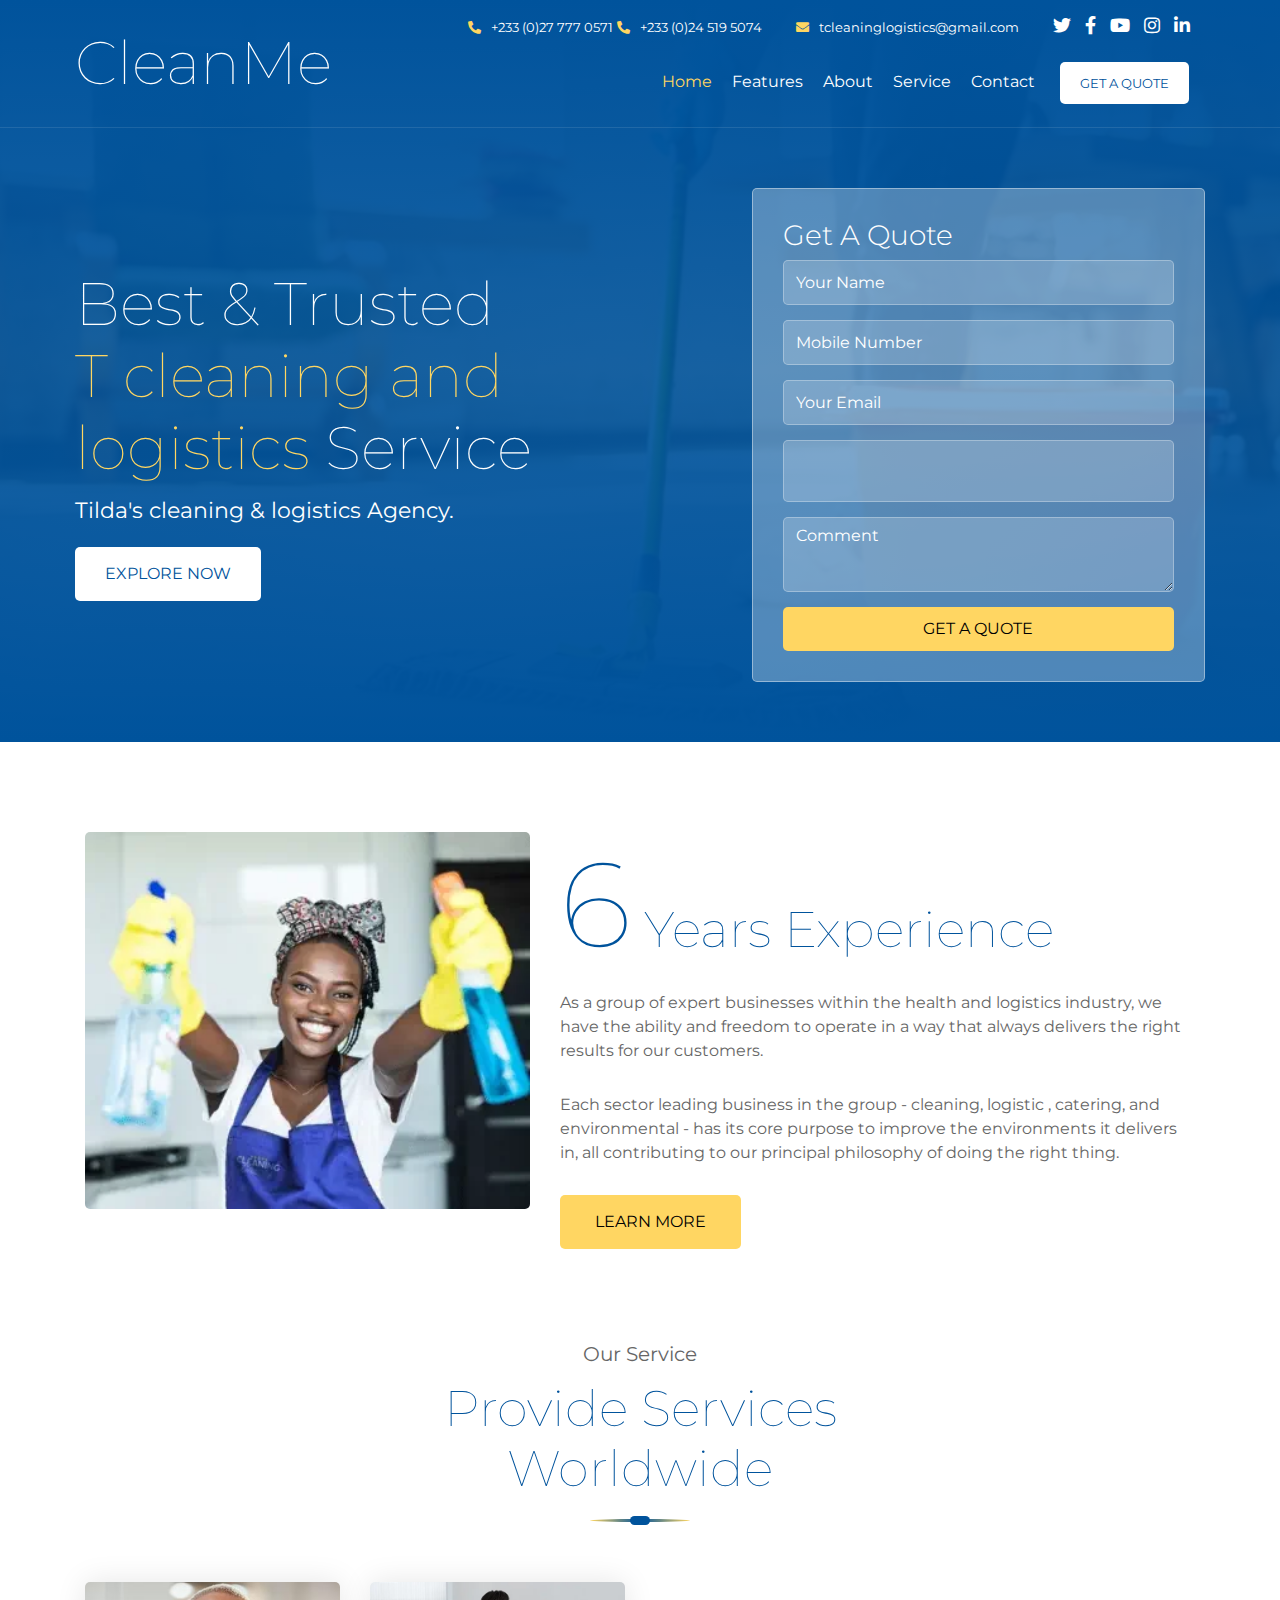
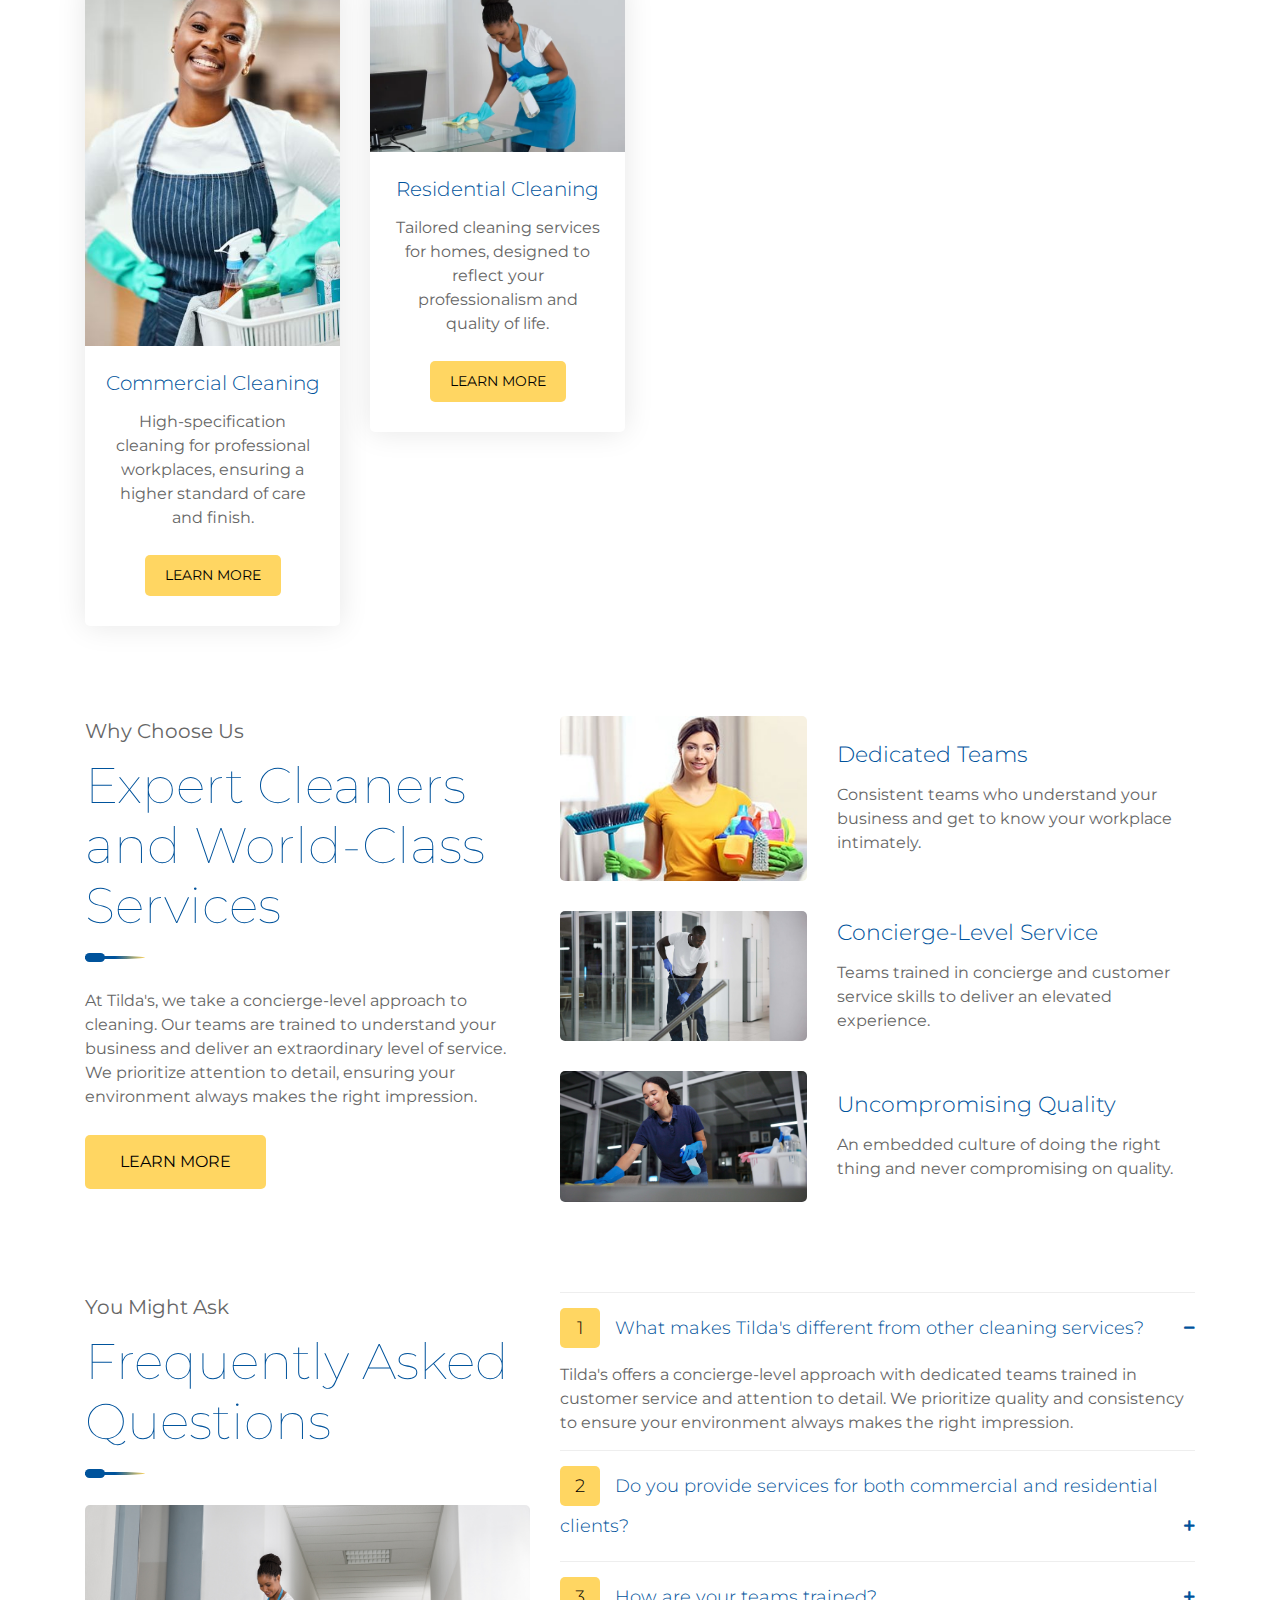
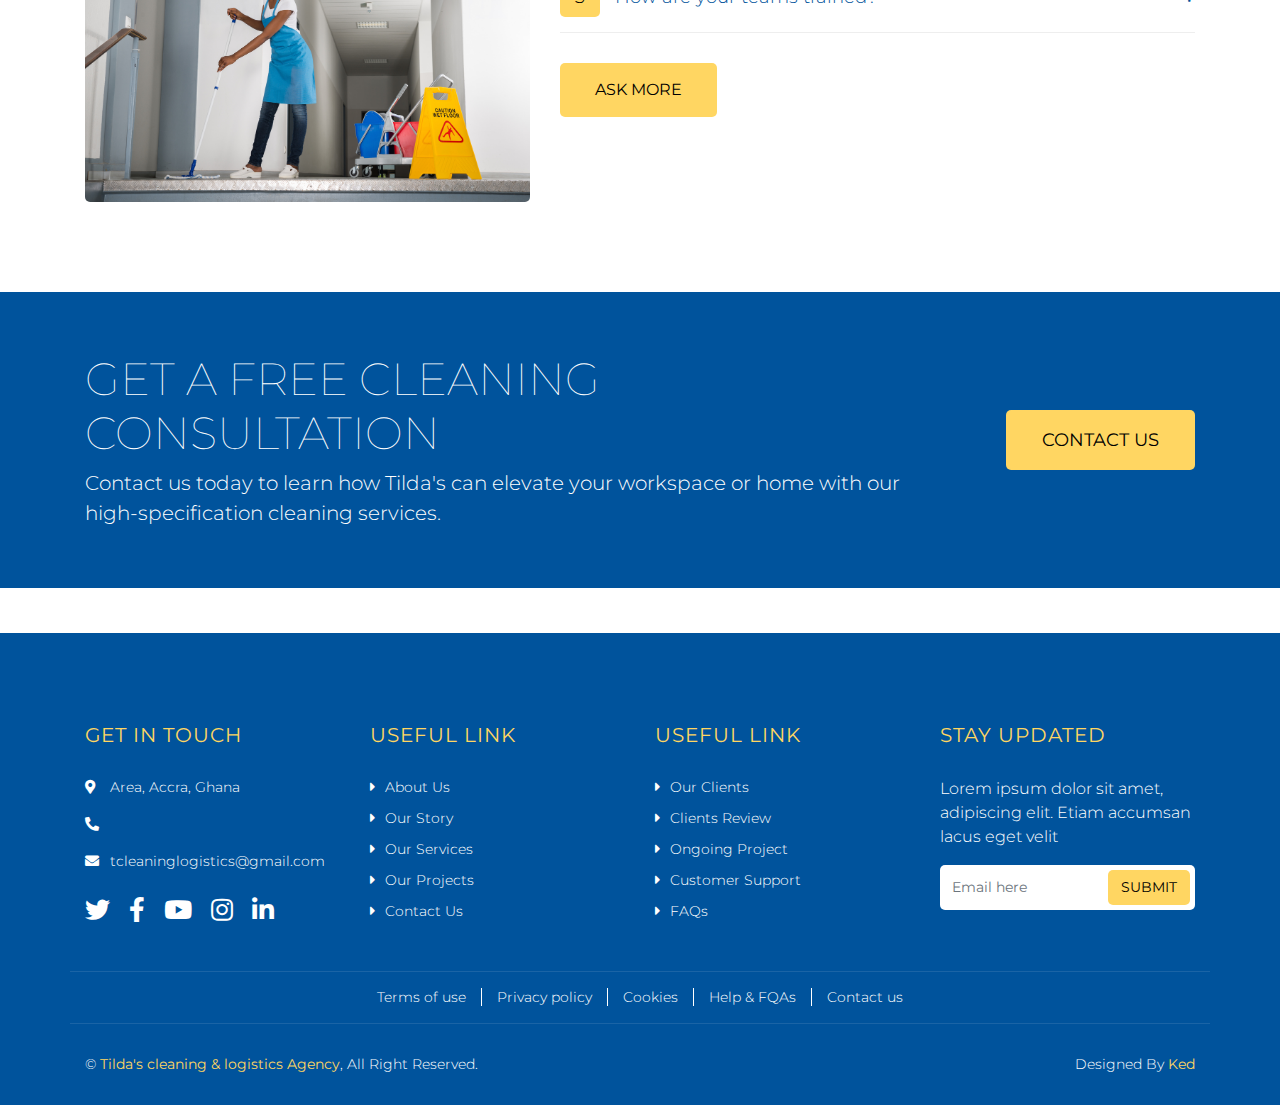
==== commit d25f5779: "Page" ====
--- a/index.html
+++ b/index.html
@@ -367,7 +367,7 @@
                 <div class="container copyright">
                     <div class="row">
                         <div class="col-md-6">
-                            <p>&copy; <a href="https://dodger215.github.io/my-portfolio/">Ked</a>, All Right Reserved.</p>
+                            <p>&copy; <a href="https://dodger215.github.io/my-portfolio/">Tilda's cleaning & logistics Agency</a>, All Right Reserved.</p>
                         </div>
                         <div class="col-md-6">
                             <p>Designed By <a href="https://dodger215.github.io/my-portfolio/">Ked</a></p>
